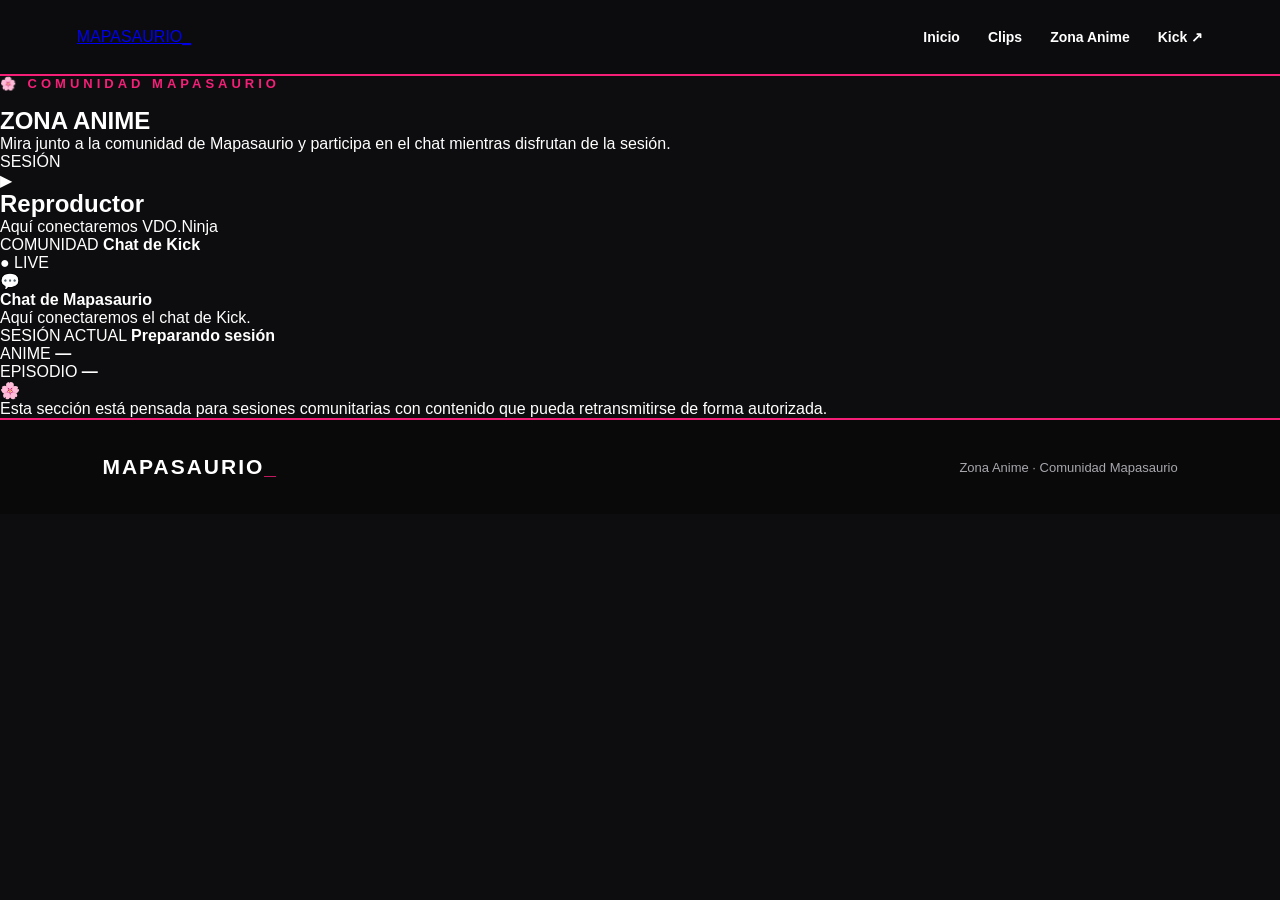
==== anime/index.html @ ea87839a "Create index.html for Zona Anime page This HTML file serves as the main page for the Zona Anime sect" ====
<!DOCTYPE html>
<html lang="es">

<head>
    <meta charset="UTF-8">
    <meta name="viewport" content="width=device-width, initial-scale=1.0">

    <meta
        name="description"
        content="Zona Anime de la comunidad de Mapasaurio."
    >

    <title>Zona Anime | Mapasaurio</title>

    <!-- Como estamos dentro de /anime/ usamos ../ -->
    <link rel="stylesheet" href="../style.css">
</head>


<body class="anime-page">

<header class="anime-header">

    <a href="../" class="anime-logo">
        MAPASAURIO<span>_</span>
    </a>

    <nav class="anime-nav">

        <a href="../">
            Inicio
        </a>

        <a href="../#clips">
            Clips
        </a>

        <a href="./" class="active">
            Zona Anime
        </a>

        <a
            href="https://kick.com/mapasaurio"
            target="_blank"
            rel="noopener noreferrer"
        >
            Kick ↗
        </a>

    </nav>

</header>


<main class="anime-main">

    <!-- CABECERA -->

    <section class="anime-intro">

        <div>

            <div class="tag">
                🌸 COMUNIDAD MAPASAURIO
            </div>

            <h1>
                ZONA <span>ANIME</span>
            </h1>

            <p>
                Mira junto a la comunidad de Mapasaurio
                y participa en el chat mientras disfrutan
                de la sesión.
            </p>

        </div>

        <div class="anime-status">
            <span class="status-dot"></span>
            SESIÓN
        </div>

    </section>


    <!-- VIDEO + CHAT -->

    <section class="watch-room">

        <!-- REPRODUCTOR -->

        <div class="anime-player">

            <div class="player-placeholder">

                <div class="player-icon">
                    ▶
                </div>

                <h2>
                    Reproductor
                </h2>

                <p>
                    Aquí conectaremos VDO.Ninja
                </p>

            </div>

        </div>


        <!-- CHAT -->

        <aside class="anime-chat">

            <div class="chat-header">

                <div>
                    <span class="chat-label">
                        COMUNIDAD
                    </span>

                    <strong>
                        Chat de Kick
                    </strong>
                </div>

                <span class="chat-live">
                    ● LIVE
                </span>

            </div>


            <div class="chat-placeholder">

                <div class="chat-icon">
                    💬
                </div>

                <strong>
                    Chat de Mapasaurio
                </strong>

                <p>
                    Aquí conectaremos el chat
                    de Kick.
                </p>

            </div>

        </aside>

    </section>


    <!-- INFORMACIÓN DE LA SESIÓN -->

    <section class="anime-session">

        <div class="session-status">

            <span class="session-dot"></span>

            <div>

                <span class="session-label">
                    SESIÓN ACTUAL
                </span>

                <strong id="session-state">
                    Preparando sesión
                </strong>

            </div>

        </div>


        <div class="session-info">

            <div class="session-item">

                <span>
                    ANIME
                </span>

                <strong id="anime-name">
                    —
                </strong>

            </div>


            <div class="session-item">

                <span>
                    EPISODIO
                </span>

                <strong id="anime-episode">
                    —
                </strong>

            </div>

        </div>

    </section>


    <!-- AVISO -->

    <section class="anime-notice">

        <span>🌸</span>

        <p>
            Esta sección está pensada para sesiones
            comunitarias con contenido que pueda
            retransmitirse de forma autorizada.
        </p>

    </section>

</main>


<footer>

    <div class="footer-logo">
        MAPASAURIO<span>_</span>
    </div>

    <p>
        Zona Anime · Comunidad Mapasaurio
    </p>

</footer>

</body>

</html>
---- style.css ----
:root {
    --rosa: #f51f78;
    --rosa-claro: #ff3b8d;
    --negro: #0d0d0f;
    --panel: #171719;
    --panel-claro: #202023;
    --blanco: #ffffff;
    --gris: #a7a7ad;
    --borde: #29292d;
}

* {
    margin: 0;
    padding: 0;
    box-sizing: border-box;
}

html {
    scroll-behavior: smooth;
}

body {
    background: var(--negro);
    color: var(--blanco);
    font-family: Arial, Helvetica, sans-serif;
    overflow-x: hidden;
}

/* =========================
   MENÚ SUPERIOR
========================= */

header {
    height: 76px;
    padding: 0 6%;

    display: flex;
    align-items: center;
    justify-content: space-between;

    position: sticky;
    top: 0;
    z-index: 100;

    background: rgba(13, 13, 15, .96);
    backdrop-filter: blur(12px);

    border-bottom: 2px solid var(--rosa);
}

.logo {
    font-size: 27px;
    font-weight: 900;
    letter-spacing: 2px;
}

.logo span {
    color: var(--rosa);
}

nav {
    display: flex;
    align-items: center;
    gap: 28px;
}

nav a {
    color: white;
    text-decoration: none;

    font-size: 14px;
    font-weight: 700;

    transition: .2s;
}

nav a:hover {
    color: var(--rosa);
}


/* =========================
   PORTADA
========================= */

.hero {
    min-height: calc(100vh - 76px);

    display: flex;
    align-items: center;

    padding: 80px 8%;

    position: relative;
    overflow: hidden;

    background:
        radial-gradient(
            circle at 78% 45%,
            rgba(245, 31, 120, .25),
            transparent 32%
        ),
        #0d0d0f;
}

/* Bloque diagonal rosa */

.hero::after {
    content: "";

    position: absolute;

    width: 600px;
    height: 700px;

    right: -240px;
    top: -190px;

    background: var(--rosa);

    transform: rotate(32deg);

    opacity: .13;
}

/* Puntitos decorativos */

.hero::before {
    content: "";

    position: absolute;

    width: 250px;
    height: 250px;

    right: 15%;
    bottom: 12%;

    opacity: .18;

    background-image:
        radial-gradient(
            var(--rosa) 3px,
            transparent 3px
        );

    background-size: 22px 22px;
}

.hero-content {
    position: relative;
    z-index: 2;

    max-width: 800px;
}

.tag {
    color: var(--rosa);

    font-size: 13px;
    font-weight: 900;

    letter-spacing: 4px;

    margin-bottom: 16px;
}

.hero h1 {
    font-size: clamp(55px, 9vw, 120px);

    line-height: .9;

    font-weight: 900;

    letter-spacing: -5px;
}

.hero h1 span {
    color: var(--rosa);
}

.hero p {
    margin-top: 28px;

    max-width: 620px;

    color: var(--gris);

    font-size: 20px;
    line-height: 1.6;
}


/* =========================
   BOTONES
========================= */

.buttons {
    margin-top: 36px;

    display: flex;
    gap: 15px;

    flex-wrap: wrap;
}

.btn {
    padding: 15px 27px;

    border-radius: 5px;

    text-decoration: none;

    font-size: 14px;
    font-weight: 900;

    transition:
        transform .2s,
        box-shadow .2s;
}

.btn:hover {
    transform: translateY(-3px);
}

.btn-primary {
    background: var(--rosa);
    color: white;
}

.btn-primary:hover {
    box-shadow:
        0 8px 30px rgba(245, 31, 120, .3);
}

.btn-secondary {
    color: white;

    border: 2px solid var(--rosa);
}


/* =========================
   SECCIONES GENERALES
========================= */

.section {
    padding: 90px 8%;
}

.section h2 {
    margin-bottom: 35px;

    font-size: clamp(32px, 5vw, 48px);

    font-weight: 900;
}

.section h2 span {
    color: var(--rosa);
}


/* =========================
   CLIPS
========================= */

#clips {
    background: #111113;
}

.clips {
    display: grid;

    grid-template-columns:
        repeat(3, minmax(0, 1fr));

    gap: 25px;
}

.clip {
    aspect-ratio: 16 / 9;

    display: flex;
    align-items: center;
    justify-content: center;

    position: relative;

    background: var(--panel);

    border: 1px solid var(--borde);
    border-bottom: 4px solid var(--rosa);

    border-radius: 8px;

    color: var(--gris);

    transition: .2s;
}

.clip:hover {
    transform: translateY(-5px);
    border-color: var(--rosa);
}


/* =========================
   REDES SOCIALES
========================= */

.social-section {
    background:
        radial-gradient(
            circle at 15% 50%,
            rgba(245, 31, 120, .11),
            transparent 30%
        ),
        #0d0d0f;
}

.social-header {
    max-width: 700px;

    margin-bottom: 45px;
}

.social-header h2 {
    margin-bottom: 15px;
}

.social-header p {
    color: var(--gris);

    font-size: 18px;

    line-height: 1.6;
}

.social-grid {
    display: grid;

    grid-template-columns:
        repeat(4, 1fr);

    gap: 16px;
}

.social-card {
    min-height: 115px;

    padding: 22px;

    display: flex;
    align-items: center;

    gap: 16px;

    position: relative;

    background: var(--panel);

    border: 1px solid var(--borde);
    border-bottom: 3px solid var(--rosa);

    border-radius: 8px;

    text-decoration: none;
    color: white;

    transition:
        transform .2s,
        border-color .2s,
        background .2s;
}

.social-card:hover {
    transform: translateY(-5px);

    border-color: var(--rosa);

    background: var(--panel-claro);
}

.social-icon {
    width: 48px;
    height: 48px;

    flex-shrink: 0;

    display: flex;
    align-items: center;
    justify-content: center;

    border-radius: 50%;

    background: var(--rosa);

    font-size: 22px;
    font-weight: 900;
}

.social-card h3 {
    margin-bottom: 5px;

    font-size: 18px;
}

.social-card p {
    color: var(--gris);

    font-size: 13px;
}

.arrow {
    position: absolute;

    right: 15px;
    top: 13px;

    color: var(--rosa);

    font-size: 19px;
}


/* =========================
   WHATSAPP + AMAZON
========================= */

.community-links {
    margin-top: 35px;

    display: grid;

    grid-template-columns:
        1fr 1fr;

    gap: 20px;
}

.community-card {
    min-height: 200px;

    padding: 30px;

    display: flex;
    flex-direction: column;
    justify-content: space-between;

    text-decoration: none;
    color: white;

    background:
        linear-gradient(
            135deg,
            #19191c 55%,
            rgba(245, 31, 120, .18)
        );

    border: 1px solid var(--borde);

    border-radius: 8px;

    transition:
        transform .2s,
        border-color .2s;
}

.community-card:hover {
    transform: translateY(-4px);

    border-color: var(--rosa);
}

.community-label {
    color: var(--rosa);

    font-size: 11px;
    font-weight: 900;

    letter-spacing: 2px;
}

.community-card h3 {
    margin-top: 12px;

    font-size: 25px;
}

.community-card p {
    margin-top: 10px;

    color: var(--gris);

    line-height: 1.5;
}

.community-button {
    margin-top: 25px;

    color: var(--rosa);

    font-size: 13px;
    font-weight: 900;

    letter-spacing: 1px;
}


/* =========================
   SOBRE MAPASAURIO
========================= */

#sobre-mi {
    background: #111113;
}

.about-text {
    max-width: 700px;

    color: var(--gris);

    font-size: 18px;

    line-height: 1.7;
}


/* =========================
   FOOTER
========================= */

footer {
    padding: 35px 8%;

    display: flex;
    justify-content: space-between;
    align-items: center;

    background: #09090a;

    border-top: 2px solid var(--rosa);
}

.footer-logo {
    font-size: 21px;
    font-weight: 900;

    letter-spacing: 2px;
}

.footer-logo span {
    color: var(--rosa);
}

footer p {
    color: var(--gris);

    font-size: 13px;
}


/* =========================
   TABLETS
========================= */

@media (max-width: 1000px) {

    .social-grid {
        grid-template-columns:
            repeat(2, 1fr);
    }

}


/* =========================
   CELULARES
========================= */

@media (max-width: 750px) {

    header {
        height: 68px;

        padding: 0 20px;
    }

    .logo {
        font-size: 21px;
    }

    nav {
        display: none;
    }

    .hero {
        min-height: calc(100vh - 68px);

        padding: 60px 25px;
    }

    .hero h1 {
        letter-spacing: -3px;
    }

    .hero p {
        font-size: 17px;
    }

    .section {
        padding: 70px 25px;
    }

    .clips {
        grid-template-columns: 1fr;
    }

    .community-links {
        grid-template-columns: 1fr;
    }

}


/* =========================
   CELULARES PEQUEÑOS
========================= */

@media (max-width: 520px) {

    .social-grid {
        grid-template-columns: 1fr;
    }

    .buttons {
        flex-direction: column;
    }

    .btn {
        text-align: center;
    }

    footer {
        flex-direction: column;

        gap: 12px;

        text-align: center;
    }

}
/* ==========================================
   NUEVA PORTADA MAPASAURIO
========================================== */

.hero {
    display: grid;
    grid-template-columns: 1.05fr .95fr;
    gap: 60px;

    align-items: center;
}

.hero-content {
    max-width: 750px;
}

.hero-role {
    margin-top: 18px;

    color: white;

    font-size: 22px;
    font-weight: 500;

    letter-spacing: 5px;

    text-transform: uppercase;
}


/* FOTO PRINCIPAL */

.hero-photo {
    width: min(430px, 100%);

    justify-self: center;

    position: relative;

    z-index: 2;
}

.hero-photo img {
    display: block;

    width: 100%;
    aspect-ratio: 4 / 5;

    object-fit: cover;
    object-position: center;

    position: relative;
    z-index: 2;

    border-radius: 8px;

    border:
        1px solid rgba(255,255,255,.12);

    box-shadow:
        0 30px 80px rgba(0,0,0,.55);
}


/* Marco rosa desplazado */

.photo-decoration {
    position: absolute;

    width: 100%;
    height: 100%;

    right: -18px;
    top: 18px;

    z-index: 1;

    border: 3px solid var(--rosa);

    border-radius: 8px;
}


/* Etiqueta debajo de la foto */

.photo-label {
    position: absolute;

    z-index: 4;

    left: -25px;
    bottom: 25px;

    padding: 13px 20px;

    background: rgba(13,13,15,.94);

    border-left: 4px solid var(--rosa);

    font-size: 11px;
    font-weight: 700;

    letter-spacing: 2px;

    box-shadow:
        0 10px 30px rgba(0,0,0,.4);
}

.photo-label span {
    display: block;

    margin-bottom: 5px;

    color: var(--rosa);

    font-size: 16px;
    font-weight: 900;

    letter-spacing: 1px;
}


/* REDES DEBAJO DE LOS BOTONES */

.hero-socials {
    margin-top: 30px;

    display: flex;
    align-items: center;

    gap: 12px;

    font-size: 12px;

    font-weight: 700;

    letter-spacing: 1px;

    text-transform: uppercase;
}

.hero-socials a {
    color: var(--gris);

    text-decoration: none;

    transition: color .2s;
}

.hero-socials a:hover {
    color: var(--rosa);
}

.hero-socials span {
    color: var(--rosa);
}


/* ==========================================
   BANNER OFICIAL
========================================== */

.official-banner {
    width: 100%;

    padding: 0;

    overflow: hidden;

    position: relative;

    background: #111;
}

.official-banner::before,
.official-banner::after {
    content: "";

    position: absolute;

    z-index: 2;

    left: 0;

    width: 100%;
    height: 35px;

    pointer-events: none;
}

.official-banner::before {
    top: 0;

    background:
        linear-gradient(
            to bottom,
            #0d0d0f,
            transparent
        );
}

.official-banner::after {
    bottom: 0;

    background:
        linear-gradient(
            to top,
            #111113,
            transparent
        );
}

.official-banner img {
    display: block;

    width: 100%;

    max-height: 280px;

    object-fit: cover;
    object-position: center;

    opacity: .94;
}


/* ==========================================
   RESPONSIVE NUEVA PORTADA
========================================== */

@media (max-width: 950px) {

    .hero {
        grid-template-columns: 1fr;

        gap: 55px;

        padding-top: 70px;
        padding-bottom: 90px;
    }

    .hero-photo {
        width: min(400px, 88%);

        justify-self: center;
    }

}


@media (max-width: 520px) {

    .hero-photo {
        width: 88%;
    }

    .photo-decoration {
        right: -10px;
        top: 10px;
    }

    .photo-label {
        left: -12px;
        bottom: 15px;

        padding: 10px 14px;
    }

    .hero-role {
        font-size: 15px;

        letter-spacing: 3px;
    }

    .hero-socials {
        flex-wrap: wrap;
    }

    .official-banner img {
        min-height: 130px;

        object-fit: cover;
    }

}
.hero-role a {
    color: var(--rosa);
    text-decoration: none;
    font-weight: 900;

    transition: .2s;
}

.hero-role a:hover {
    color: var(--rosa-claro);
    text-decoration: underline;
}
/* AJUSTES FINALES DEL HERO */

.hero h1 {
    font-size: clamp(55px, 7.2vw, 105px);
    letter-spacing: -4px;
}

.hero {
    grid-template-columns: 1.1fr .9fr;
    gap: 45px;
}

.hero-photo {
    width: min(450px, 100%);
}

.photo-label {
    left: -18px;
    bottom: 22px;
    padding: 11px 18px;
}

.photo-label span {
    font-size: 15px;
}

/* Evita que el texto pueda quedar debajo de la foto */

.hero-content {
    position: relative;
    z-index: 5;
}
/* ========================================
   SECCIÓN DE CLIPS
======================================== */

.clips-empty {
    width: 100%;
    min-height: 260px;

    display: flex;
    flex-direction: column;
    align-items: center;
    justify-content: center;

    text-align: center;

    background:
        radial-gradient(
            circle at center,
            rgba(245, 31, 120, 0.12),
            transparent 60%
        ),
        #171719;

    border: 1px solid #29292d;
    border-bottom: 4px solid var(--rosa);
    border-radius: 10px;

    padding: 40px;
}

.clips-empty-icon {
    width: 65px;
    height: 65px;

    display: flex;
    align-items: center;
    justify-content: center;

    margin-bottom: 20px;

    background: var(--rosa);
    border-radius: 50%;

    font-size: 25px;
    padding-left: 4px;

    box-shadow: 0 0 30px rgba(245, 31, 120, .25);
}

.clips-empty h3 {
    font-size: 25px;
    margin-bottom: 8px;
}

.clips-empty p {
    color: var(--gris);
    font-size: 15px;
}


/* TARJETAS DE CLIPS */

.clip-card {
    overflow: hidden;

    background: var(--panel);

    border: 1px solid var(--borde);
    border-bottom: 4px solid var(--rosa);
    border-radius: 9px;

    text-decoration: none;
    color: white;

    transition:
        transform .2s,
        border-color .2s,
        box-shadow .2s;
}

.clip-card:hover {
    transform: translateY(-6px);

    border-color: var(--rosa);

    box-shadow:
        0 15px 40px rgba(0, 0, 0, .35);
}

.clip-thumbnail {
    position: relative;

    width: 100%;
    aspect-ratio: 16 / 9;

    overflow: hidden;

    background: #0a0a0b;
}

.clip-thumbnail img {
    width: 100%;
    height: 100%;

    display: block;

    object-fit: cover;

    transition: transform .35s;
}

.clip-card:hover .clip-thumbnail img {
    transform: scale(1.05);
}

.clip-play {
    position: absolute;

    left: 50%;
    top: 50%;

    transform: translate(-50%, -50%);

    width: 58px;
    height: 58px;

    display: flex;
    align-items: center;
    justify-content: center;

    padding-left: 4px;

    border-radius: 50%;

    background: var(--rosa);

    font-size: 22px;

    box-shadow:
        0 8px 30px rgba(0, 0, 0, .45);
}

.clip-platform {
    position: absolute;

    top: 12px;
    left: 12px;

    padding: 6px 10px;

    background: rgba(0, 0, 0, .85);

    border-left: 3px solid var(--rosa);

    font-size: 10px;
    font-weight: 900;
    letter-spacing: 1px;
}

.clip-info {
    padding: 20px;
}

.clip-info h3 {
    margin-bottom: 13px;

    font-size: 18px;
    line-height: 1.35;
}

.clip-info span {
    color: var(--rosa);

    font-size: 12px;
    font-weight: 900;
    letter-spacing: 1px;

    text-transform: uppercase;
}
/* BOTÓN VER MÁS CLIPS */

.clips-more {
    margin-top: 35px;
    text-align: center;
}

.btn-clips-more {
    display: inline-block;

    padding: 14px 25px;

    color: var(--rosa);
    background: transparent;

    border: 1px solid var(--rosa);
    border-radius: 5px;

    text-decoration: none;

    font-size: 12px;
    font-weight: 900;
    letter-spacing: 1.5px;

    transition: .2s;
}

.btn-clips-more:hover {
    color: white;
    background: var(--rosa);

    transform: translateY(-3px);

    box-shadow:
        0 10px 30px rgba(245, 31, 120, .25);
}
/* ========================================
   SOBRE MAPASAURIO
======================================== */

.about-section {
    position: relative;
    overflow: hidden;

    background:
        radial-gradient(
            circle at 15% 50%,
            rgba(245, 31, 120, .13),
            transparent 30%
        ),
        #111113;
}

.about-section::after {
    content: "";

    position: absolute;

    width: 450px;
    height: 600px;

    right: -250px;
    top: -150px;

    background: var(--rosa);

    opacity: .08;

    transform: rotate(30deg);
}

.about-grid {
    max-width: 1200px;
    margin: auto;

    display: grid;

    grid-template-columns:
        minmax(300px, .8fr)
        minmax(0, 1.2fr);

    gap: 80px;

    align-items: center;

    position: relative;
    z-index: 2;
}


/* FOTO */

.about-photo {
    width: min(380px, 100%);

    position: relative;
}

.about-photo img {
    width: 100%;

    display: block;

    aspect-ratio: 4 / 5;

    object-fit: cover;

    border-radius: 8px;

    position: relative;
    z-index: 2;

    box-shadow:
        0 25px 70px rgba(0, 0, 0, .45);
}

.about-photo-border {
    position: absolute;

    width: 100%;
    height: 100%;

    left: -15px;
    top: 15px;

    border: 3px solid var(--rosa);
    border-radius: 8px;

    z-index: 1;
}

.about-photo-tag {
    position: absolute;

    right: -20px;
    bottom: 25px;

    z-index: 3;

    padding: 12px 18px;

    background: var(--rosa);

    color: white;

    font-size: 13px;
    font-weight: 900;

    letter-spacing: 2px;
}


/* INFORMACIÓN */

.about-content h2 {
    margin-bottom: 20px;
}

.about-intro {
    max-width: 650px;

    margin-bottom: 15px;

    color: white;

    font-size: 21px;
    font-weight: 700;

    line-height: 1.5;
}

.about-description {
    max-width: 650px;

    color: var(--gris);

    font-size: 16px;
    line-height: 1.7;
}


/* DATOS */

.about-data {
    margin-top: 35px;

    display: grid;

    grid-template-columns:
        repeat(2, minmax(0, 1fr));

    gap: 12px;
}

.about-data-item {
    padding: 18px 20px;

    background: rgba(255, 255, 255, .025);

    border: 1px solid var(--borde);
    border-left: 3px solid var(--rosa);

    border-radius: 5px;
}

.about-data-item span {
    display: block;

    margin-bottom: 7px;

    color: var(--rosa);

    font-size: 10px;
    font-weight: 900;

    letter-spacing: 2px;
}

.about-data-item strong {
    font-size: 15px;
}


/* BOTONES */

.about-buttons {
    margin-top: 35px;

    display: flex;

    gap: 12px;

    flex-wrap: wrap;
}


/* RESPONSIVE */

@media (max-width: 850px) {

    .about-grid {
        grid-template-columns: 1fr;

        gap: 55px;
    }

    .about-photo {
        margin: auto;

        width: min(350px, 85%);
    }

}

@media (max-width: 520px) {

    .about-data {
        grid-template-columns: 1fr;
    }

    .about-photo-tag {
        right: -10px;
    }

}
/* AJUSTES FINOS - SOBRE MAPASAURIO */

.about-photo {
    width: min(360px, 100%);
}

.about-grid {
    gap: 90px;
}

.about-description {
    max-width: 680px;
}

.about-data {
    margin-top: 30px;
}

.about-buttons {
    margin-top: 30px;
}
/* ========================================
   ICONOS DE REDES
======================================== */

.social-icon svg {
    width: 23px;
    height: 23px;

    fill: currentColor;
}

.social-icon {
    color: white;

    transition:
        transform .2s,
        box-shadow .2s;
}

.social-card:hover .social-icon {
    transform: scale(1.08);

    box-shadow:
        0 0 25px rgba(245, 31, 120, .35);
}
/* ICONOS COMUNIDAD */

.community-title {
    display: flex;
    align-items: center;
    gap: 10px;
}

.community-icon {
    width: 27px;
    height: 27px;

    display: inline-flex;
    align-items: center;
    justify-content: center;

    color: var(--rosa);
}

.community-icon svg {
    width: 100%;
    height: 100%;

    fill: currentColor;
}
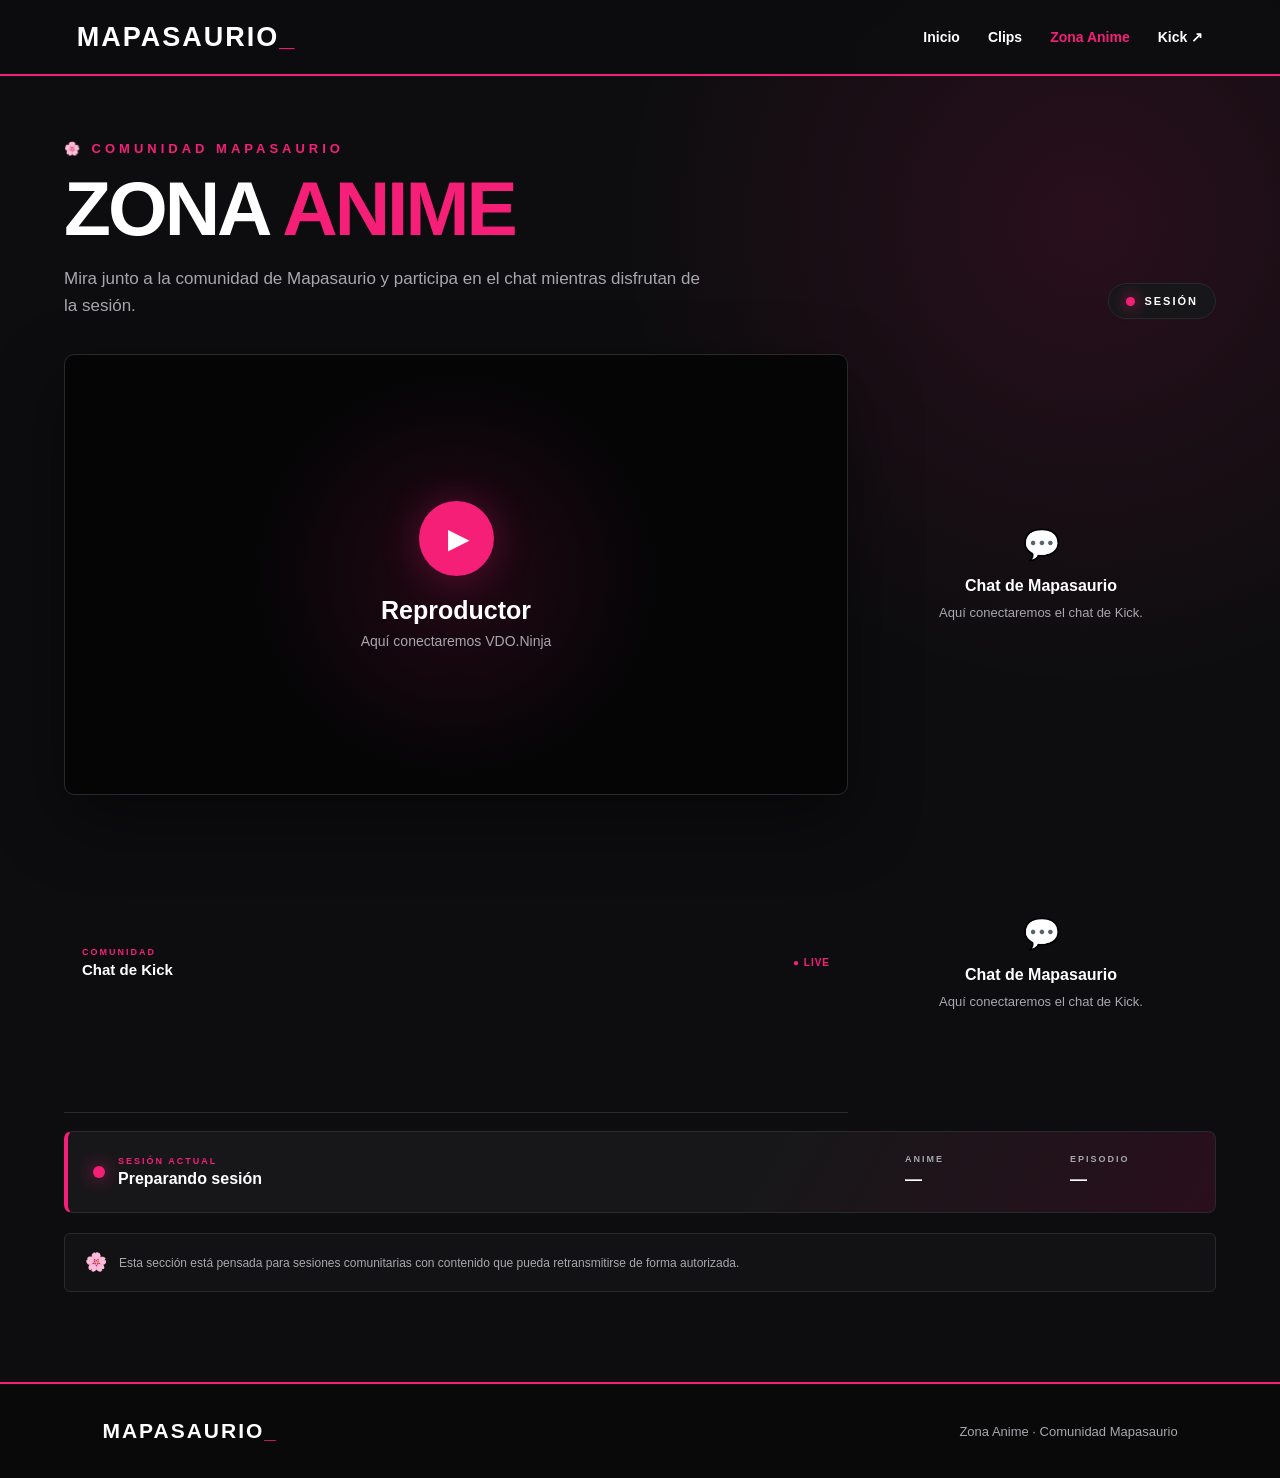
==== commit 74c7b698: "Add chat placeholder to anime index page Added a chat placeholder with an icon and description." ====
--- a/anime/index.html
+++ b/anime/index.html
@@ -113,7 +113,22 @@
 
         <!-- CHAT -->
 
-        <aside class="anime-chat">
+        <div class="chat-placeholder">
+
+    <div class="chat-icon">
+        💬
+    </div>
+
+    <strong>
+        Chat de Mapasaurio
+    </strong>
+
+    <p>
+        Aquí conectaremos el chat
+        de Kick.
+    </p>
+
+</div>
 
             <div class="chat-header">
 
--- a/style.css
+++ b/style.css
@@ -1495,3 +1495,549 @@
 
     fill: currentColor;
 }
+/* ========================================
+   ZONA ANIME
+======================================== */
+
+.anime-page {
+    min-height: 100vh;
+    background:
+        radial-gradient(circle at 85% 15%, rgba(245,31,120,.12), transparent 28%),
+        #0d0d0f;
+}
+
+/* HEADER */
+
+.anime-header {
+    height: 76px;
+    padding: 0 6%;
+
+    display: flex;
+    align-items: center;
+    justify-content: space-between;
+
+    position: sticky;
+    top: 0;
+    z-index: 100;
+
+    background: rgba(13,13,15,.96);
+    backdrop-filter: blur(12px);
+
+    border-bottom: 2px solid var(--rosa);
+}
+
+.anime-logo {
+    color: white;
+    text-decoration: none;
+
+    font-size: 27px;
+    font-weight: 900;
+    letter-spacing: 2px;
+}
+
+.anime-logo span {
+    color: var(--rosa);
+}
+
+.anime-nav {
+    display: flex;
+    align-items: center;
+    gap: 28px;
+}
+
+.anime-nav a {
+    color: white;
+    text-decoration: none;
+
+    font-size: 14px;
+    font-weight: 700;
+
+    transition: .2s;
+}
+
+.anime-nav a:hover,
+.anime-nav .active {
+    color: var(--rosa);
+}
+
+
+/* CONTENIDO */
+
+.anime-main {
+    width: min(1400px, 90%);
+    margin: auto;
+
+    padding: 65px 0 90px;
+}
+
+
+/* INTRO */
+
+.anime-intro {
+    margin-bottom: 35px;
+
+    display: flex;
+    justify-content: space-between;
+    align-items: flex-end;
+
+    gap: 30px;
+}
+
+.anime-intro h1 {
+    margin: 0;
+
+    font-size: clamp(45px, 6vw, 80px);
+    line-height: .95;
+
+    font-weight: 900;
+    letter-spacing: -3px;
+}
+
+.anime-intro h1 span {
+    color: var(--rosa);
+}
+
+.anime-intro p {
+    max-width: 650px;
+
+    margin-top: 20px;
+
+    color: var(--gris);
+
+    font-size: 17px;
+    line-height: 1.6;
+}
+
+.anime-status {
+    padding: 11px 17px;
+
+    display: flex;
+    align-items: center;
+    gap: 9px;
+
+    background: var(--panel);
+
+    border: 1px solid var(--borde);
+    border-radius: 30px;
+
+    font-size: 11px;
+    font-weight: 900;
+    letter-spacing: 2px;
+}
+
+.status-dot {
+    width: 9px;
+    height: 9px;
+
+    background: var(--rosa);
+
+    border-radius: 50%;
+
+    box-shadow: 0 0 15px var(--rosa);
+}
+
+
+/* ========================================
+   SALA DE PROYECCIÓN
+======================================== */
+
+.watch-room {
+    display: grid;
+
+    grid-template-columns:
+        minmax(0, 1fr)
+        350px;
+
+    gap: 18px;
+
+    align-items: stretch;
+}
+
+
+/* REPRODUCTOR */
+
+.anime-player {
+    position: relative;
+
+    aspect-ratio: 16 / 9;
+
+    overflow: hidden;
+
+    background: #050506;
+
+    border: 1px solid var(--borde);
+    border-radius: 10px;
+
+    box-shadow:
+        0 25px 70px rgba(0,0,0,.45);
+}
+
+.player-placeholder {
+    width: 100%;
+    height: 100%;
+
+    display: flex;
+    flex-direction: column;
+    align-items: center;
+    justify-content: center;
+
+    text-align: center;
+
+    background:
+        radial-gradient(
+            circle at center,
+            rgba(245,31,120,.12),
+            transparent 45%
+        );
+}
+
+.player-icon {
+    width: 75px;
+    height: 75px;
+
+    margin-bottom: 20px;
+
+    display: flex;
+    align-items: center;
+    justify-content: center;
+
+    padding-left: 5px;
+
+    background: var(--rosa);
+
+    border-radius: 50%;
+
+    font-size: 28px;
+
+    box-shadow:
+        0 0 40px rgba(245,31,120,.3);
+}
+
+.player-placeholder h2 {
+    margin-bottom: 8px;
+
+    font-size: 25px;
+}
+
+.player-placeholder p {
+    color: var(--gris);
+
+    font-size: 14px;
+}
+
+
+/* ========================================
+   CHAT
+======================================== */
+
+.anime-chat {
+    min-height: 100%;
+
+    display: flex;
+    flex-direction: column;
+
+    overflow: hidden;
+
+    background: #121214;
+
+    border: 1px solid var(--borde);
+    border-radius: 10px;
+}
+
+.chat-header {
+    min-height: 72px;
+
+    padding: 15px 18px;
+
+    display: flex;
+    align-items: center;
+    justify-content: space-between;
+
+    border-bottom: 1px solid var(--borde);
+}
+
+.chat-header > div {
+    display: flex;
+    flex-direction: column;
+    gap: 4px;
+}
+
+.chat-label {
+    color: var(--rosa);
+
+    font-size: 9px;
+    font-weight: 900;
+    letter-spacing: 2px;
+}
+
+.chat-header strong {
+    font-size: 15px;
+}
+
+.chat-live {
+    color: var(--rosa);
+
+    font-size: 10px;
+    font-weight: 900;
+    letter-spacing: 1px;
+}
+
+.chat-placeholder {
+    flex: 1;
+
+    min-height: 300px;
+
+    display: flex;
+    flex-direction: column;
+    align-items: center;
+    justify-content: center;
+
+    padding: 30px;
+
+    text-align: center;
+}
+
+.chat-icon {
+    margin-bottom: 15px;
+
+    font-size: 30px;
+}
+
+.chat-placeholder strong {
+    margin-bottom: 8px;
+
+    font-size: 16px;
+}
+
+.chat-placeholder p {
+    color: var(--gris);
+
+    font-size: 13px;
+    line-height: 1.5;
+}
+
+
+/* ========================================
+   SESIÓN ACTUAL
+======================================== */
+
+.anime-session {
+    margin-top: 18px;
+
+    padding: 22px 25px;
+
+    display: flex;
+    align-items: center;
+    justify-content: space-between;
+
+    gap: 30px;
+
+    background:
+        linear-gradient(
+            120deg,
+            #171719 60%,
+            rgba(245,31,120,.12)
+        );
+
+    border: 1px solid var(--borde);
+    border-left: 4px solid var(--rosa);
+
+    border-radius: 8px;
+}
+
+.session-status {
+    display: flex;
+    align-items: center;
+
+    gap: 13px;
+}
+
+.session-dot {
+    width: 12px;
+    height: 12px;
+
+    flex-shrink: 0;
+
+    background: var(--rosa);
+
+    border-radius: 50%;
+
+    box-shadow:
+        0 0 18px rgba(245,31,120,.8);
+}
+
+.session-status > div {
+    display: flex;
+    flex-direction: column;
+
+    gap: 4px;
+}
+
+.session-label {
+    color: var(--rosa);
+
+    font-size: 9px;
+    font-weight: 900;
+    letter-spacing: 2px;
+}
+
+.session-status strong {
+    font-size: 16px;
+}
+
+
+/* ANIME + EPISODIO */
+
+.session-info {
+    display: flex;
+    align-items: center;
+
+    gap: 45px;
+}
+
+.session-item {
+    min-width: 120px;
+}
+
+.session-item span {
+    display: block;
+
+    margin-bottom: 6px;
+
+    color: var(--gris);
+
+    font-size: 9px;
+    font-weight: 900;
+    letter-spacing: 2px;
+}
+
+.session-item strong {
+    color: white;
+
+    font-size: 17px;
+}
+
+
+/* ========================================
+   AVISO
+======================================== */
+
+.anime-notice {
+    margin-top: 20px;
+
+    padding: 15px 20px;
+
+    display: flex;
+    align-items: center;
+
+    gap: 12px;
+
+    color: var(--gris);
+
+    background: rgba(255,255,255,.02);
+
+    border: 1px solid var(--borde);
+    border-radius: 6px;
+
+    font-size: 12px;
+    line-height: 1.5;
+}
+
+.anime-notice > span {
+    font-size: 18px;
+}
+
+
+/* ========================================
+   RESPONSIVE
+======================================== */
+
+@media (max-width: 1000px) {
+
+    .watch-room {
+        grid-template-columns: 1fr;
+    }
+
+    .anime-chat {
+        min-height: 450px;
+    }
+
+}
+
+
+@media (max-width: 750px) {
+
+    .anime-header {
+        height: 68px;
+        padding: 0 20px;
+    }
+
+    .anime-logo {
+        font-size: 20px;
+    }
+
+    .anime-nav {
+        gap: 15px;
+    }
+
+    .anime-nav a:not(.active) {
+        display: none;
+    }
+
+    .anime-main {
+        width: calc(100% - 30px);
+
+        padding-top: 45px;
+    }
+
+    .anime-intro {
+        align-items: flex-start;
+        flex-direction: column;
+    }
+
+    .anime-intro h1 {
+        font-size: 48px;
+    }
+
+    .anime-intro p {
+        font-size: 15px;
+    }
+
+    .anime-session {
+        align-items: flex-start;
+        flex-direction: column;
+    }
+
+    .session-info {
+        width: 100%;
+
+        justify-content: space-between;
+
+        gap: 20px;
+    }
+
+}
+
+
+@media (max-width: 480px) {
+
+    .anime-player {
+        border-radius: 6px;
+    }
+
+    .player-icon {
+        width: 55px;
+        height: 55px;
+
+        font-size: 20px;
+    }
+
+    .player-placeholder h2 {
+        font-size: 19px;
+    }
+
+    .player-placeholder p {
+        font-size: 12px;
+    }
+
+}
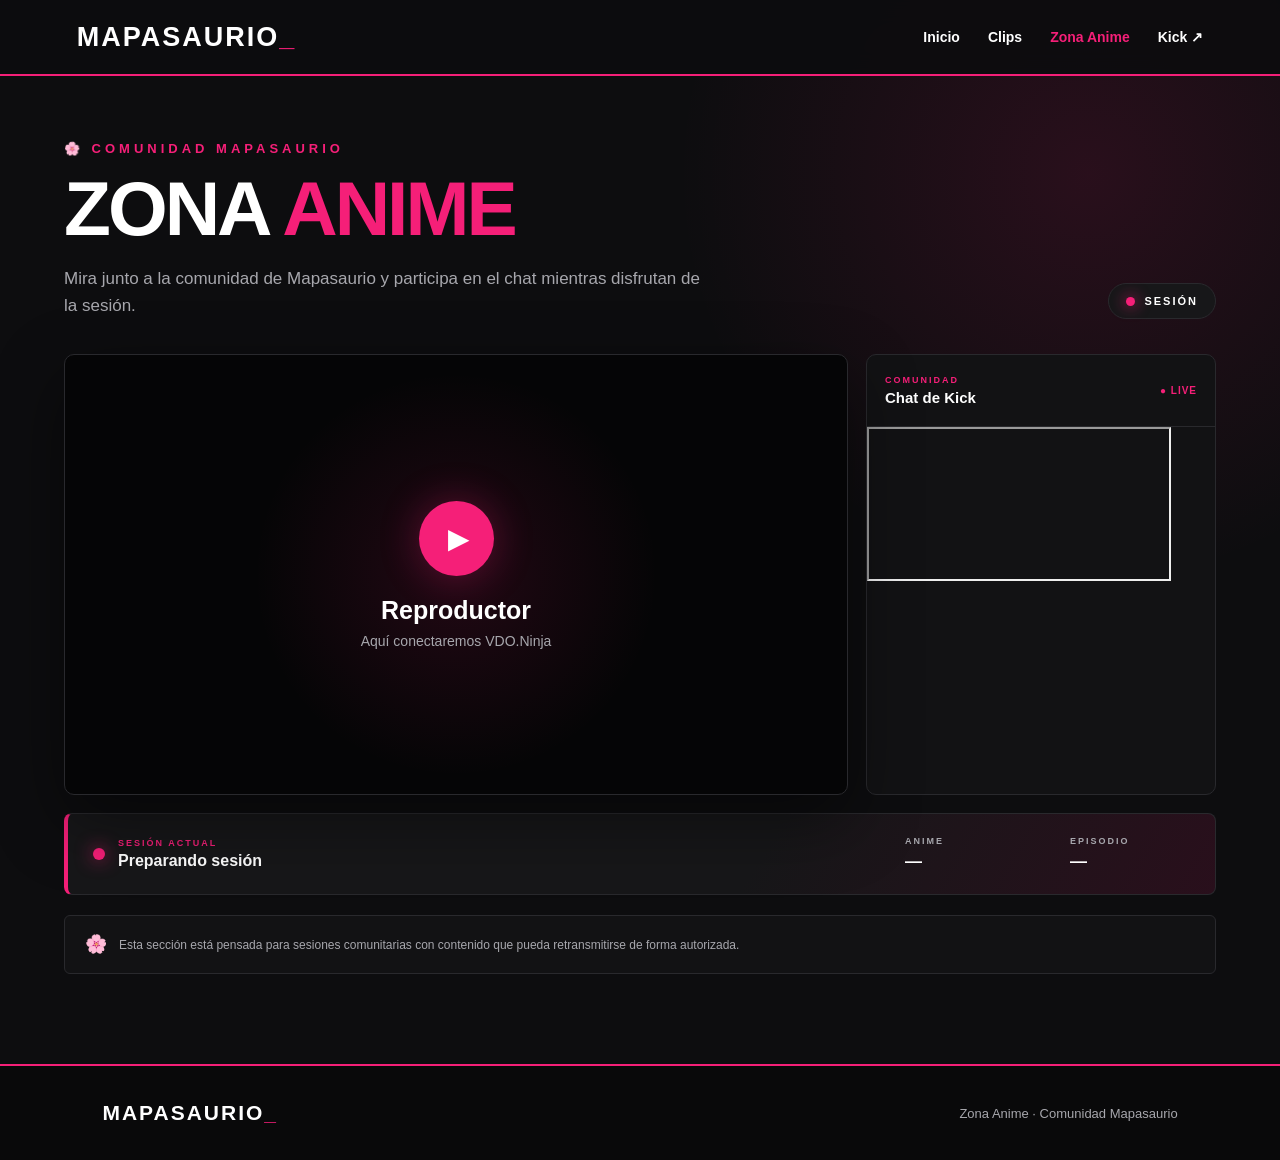
==== commit 9fd658d6: "Refactor chat section to integrate Kick chat Updated chat section to reference Kick chat and removed" ====
--- a/anime/index.html
+++ b/anime/index.html
@@ -12,10 +12,8 @@
 
     <title>Zona Anime | Mapasaurio</title>
 
-    <!-- Como estamos dentro de /anime/ usamos ../ -->
     <link rel="stylesheet" href="../style.css">
 </head>
-
 
 <body class="anime-page">
 
@@ -111,28 +109,14 @@
         </div>
 
 
-        <!-- CHAT -->
-
-        <div class="chat-placeholder">
-
-    <div class="chat-icon">
-        💬
-    </div>
-
-    <strong>
-        Chat de Mapasaurio
-    </strong>
-
-    <p>
-        Aquí conectaremos el chat
-        de Kick.
-    </p>
-
-</div>
+        <!-- CHAT DE KICK -->
+
+        <aside class="anime-chat">
 
             <div class="chat-header">
 
                 <div>
+
                     <span class="chat-label">
                         COMUNIDAD
                     </span>
@@ -140,6 +124,7 @@
                     <strong>
                         Chat de Kick
                     </strong>
+
                 </div>
 
                 <span class="chat-live">
@@ -149,20 +134,15 @@
             </div>
 
 
-            <div class="chat-placeholder">
-
-                <div class="chat-icon">
-                    💬
-                </div>
-
-                <strong>
-                    Chat de Mapasaurio
-                </strong>
-
-                <p>
-                    Aquí conectaremos el chat
-                    de Kick.
-                </p>
+            <div class="kick-chat-container">
+
+                <iframe
+                    class="kick-chat-frame"
+                    src="https://chat.kick.cx/embed/mapasaurio"
+                    title="Chat de Kick de Mapasaurio"
+                    loading="lazy"
+                    allow="clipboard-write">
+                </iframe>
 
             </div>
 
